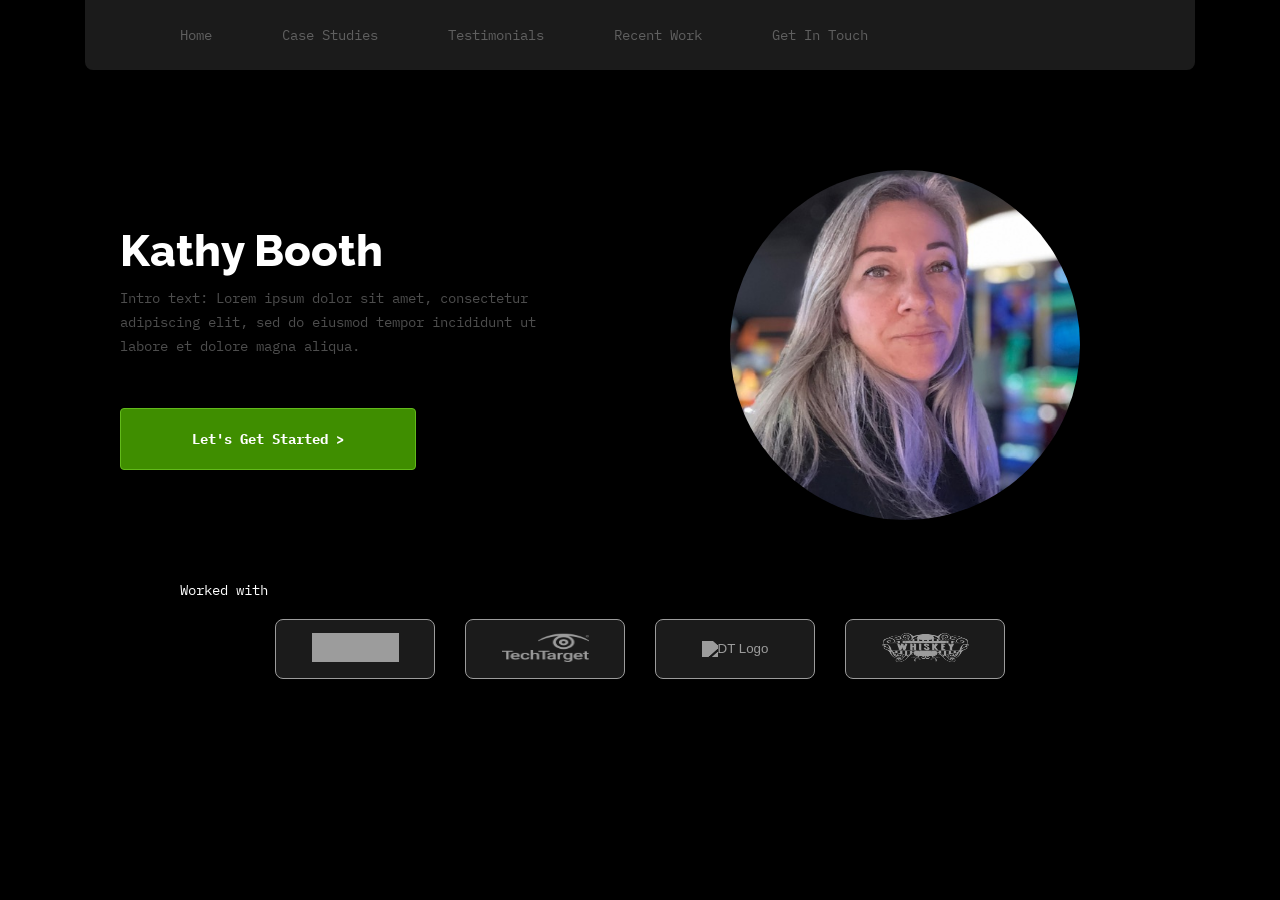
==== index.html @ 5563e773 "first commit - base page 1 and 2" ====
<!DOCTYPE html>
<html lang="en">

<head>
    <meta charset="UTF-8">
    <meta name="viewport" content="width=device-width, initial-scale=1.0">
    <title>Figma - Kathy B</title>
    <script src="https://kit.fontawesome.com/de191e769c.js" crossorigin="anonymous"></script>
    <link rel="stylesheet" href="styles.css" class="stylesheet">
</head>

<body>
    <header class="navbar">
        <nav class="pages">
            <ul>
                <li><a href="#">Home</a></li>
                <li><a href="casestudies.html">Case Studies</a></li>
                <li><a href="testimonials.html">Testimonials</a></li>
                <li><a href="recentwork.html">Recent Work</a></li>
                <li><a href="contact.html">Get In Touch</a></li>
            </ul>
        </nav>
        <nav class="social">
            <a href="https://www.linkedin.com/in/kathyharsh/"><i class="fa-brands fa-linkedin-in"></i></a>
            <a href="https://github.com/kyrissian"><i class="fa-brands fa-github"></i></a>
            <a href="https://twitter.com/"><i class="fa-brands fa-x-twitter"></i></a>
        </nav>
    </header>
    <main class="cover">
        <div class="left">
            <h1>Kathy Booth</h1>
            <p>Intro text: Lorem ipsum dolor sit amet, consectetur adipiscing elit, sed do eiusmod tempor incididunt ut
                labore et
                dolore magna aliqua.</p>
            <button class="lets-get-started">Let's Get Started ></button>
        </div>
        <div class="right">
            <img src="./images/IMG_7150.jpeg" alt="Kathy Booth">
        </div>
    </main>
    <footer class="worked-with">
        <div class="h3">
            <h3>Worked with</h3>
        </div>
        <div class="logos">
            <button><img src="./images/craftmatic_logo.gif" alt="Craftmatic Logo"></button>
            <button><img src="./images/TT_logo.png" alt="TT Logo"></button>
            <button><img src="https://d2dbdb6j3s6ay6.cloudfront.net/img/dt_logo.svg" alt="DT Logo"></button>
            <button><img src="./images/tws_logo.png" alt="TWS Logo"></button>
        </div>
    </footer>
</body>

</html>
---- styles.css ----
@import url("https://fonts.googleapis.com/css2?family=Delius&family=IBM+Plex+Mono:ital,wght@0,100;0,200;0,300;0,400;0,500;0,600;0,700;1,100;1,200;1,300;1,400;1,500;1,600;1,700&family=Raleway:ital,wght@0,100..900;1,100..900&display=swap");
@import url("https://fonts.googleapis.com/css2?family=Delius&family=IBM+Plex+Mono:ital,wght@0,100;0,200;0,300;0,400;0,500;0,600;0,700;1,100;1,200;1,300;1,400;1,500;1,600;1,700&family=Raleway:ital,wght@0,100..900;1,100..900&display=swap");

* {
  padding: 0;
  margin: 0;
  box-sizing: border-box;
}

body {
  background-color: black;
  display: flex;
  flex-direction: column;
}

/* Navbar Styles */
.navbar {
  display: flex;
  justify-content: space-between;
  align-items: center;
  background-color: #1b1b1b;
  height: 70px;
  border-radius: 0 0 8px 8px;
  gap: 20%;
  /*width: min(84%, 1280px);*/
  margin: 0 auto;
  width: 1110px;
}

.pages {
  margin-left: 95px;
}

.pages ul {
  display: flex;
  justify-content: space-around;
  align-items: center;
  width: 50%;
  gap: 70px;
  list-style: none;
  background-color: #1b1b1b;
}

.pages ul a {
  font-family: "IBM Plex Mono", monospace;
  font-size: 14px;
  font-weight: 400;
  background-color: none;
  letter-spacing: 1%;
  color: rgba(255, 255, 255, 0.3);
  text-decoration: none;
  background-color: #1b1b1b;
  white-space: nowrap;
}

.social i {
  color: rgba(255, 255, 255, 0.3);
  background-color: #1b1b1b;
  padding: 5px;
}

.social {
  display: flex;
  align-items: center;
  gap: 25px;
}

/* Main Styles */
.cover {
  display: flex;
  justify-content: center;
  align-items: center;
  gap: 40px;
  padding-top: 100px;
}

.cover .left h1 {
  font-family: Raleway, sans-serif;
  font-size: 44px;
  font-weight: 800;
  font-style: extrabold;
  color: white;
  padding-bottom: 10px;
}

.cover .left {
  display: flex;
  flex-direction: column;
  justify-content: center;
  align-items: left;
  font-size: 16px;
  color: white;
  padding-left: 120px;
  padding-right: 100px;
  width: 55%;
}

.cover .left p {
  padding-bottom: 30px;
  font-family: "IBM Plex Mono", monospace;
  color: rgba(255, 255, 255, 0.3);
  font-weight: 400;
  font-size: 14px;
  line-height: 24px;
  letter-spacing: 1%;
}

.cover .left button {
  font-family: "IBM Plex Mono", monospace;
  font-size: 14px;
  font-weight: 700;
  color: white;
  background-color: #3f8e00;
  border: 1px solid #62ba1b;
  padding: 21px 64px;
  width: 63%;
  border-radius: 4px;
  box-shadow: 0 8px 30px 0 rgba(0, 0, 0, 0.1);
  margin-top: 20px;
}

.cover .right {
  padding-right: 200px;
}

.cover .right img {
  width: 350px;
  height: 350px;
  object-fit: cover;
  border-radius: 50%;
}

/* Worked With Styles*/

.worked-with {
  display: flex;
  flex-direction: column;
  color: white;
  margin-top: 57px;
}

.worked-with h3 {
  font-family: "IBM Plex Mono", monospace;
  font-size: 14px;
  font-weight: 400;
  color: white;
  margin-bottom: 20px;
  margin-left: 180px;
  margin-right: 1007px;
  white-space: nowrap;
}

.logos {
  display: flex;
  justify-content: center;
  align-items: center;
  gap: 30px;
  margin-bottom: 60px;
}

.logos button {
  border-radius: 8px;
  border-color: #9c9c9c;
  border-width: 1px;
  border-style: solid;
  width: 160px;
  height: 60px;
  background-color: #1b1b1b;
}

.logos button img {
  width: 87px;
  height: 50%;
  filter: grayscale(100%) brightness(0) invert(61%);
}

/* Case Studies styling */
.case-studies {
  background-color: white;
}

.case-header {
  display: flex;
  flex-direction: column;
  font-family: Raleway, sans-serif;
  color: #9c9c9c;
  justify-content: center;
  align-items: center;
  text-align: center;
  margin-bottom: 60px;
  margin-top: 60px;
}

.case-header p {
  font-family: "IBM Plex Mono", monospace;
  font-size: 14px;
  font-weight: 400;
  line-height: 24px;
  letter-spacing: 1%;
}

.case-studies-container {
  display: flex;
  flex-direction: column;
  justify-content: center;
  align-items: center;
}

.case-study-container {
  display: flex;
  padding: 30px;
  height: 300px;
  width: 445px;
  margin-bottom: 80px;
}

.case-study-container2 {
  display: flex;
  flex-direction: row-reverse;
  padding: 30px;
  height: 300px;
  width: 445px;
  margin-bottom: 80px;
}

.work {
  padding: 30px;
  height: 300px;
  width: 445px;
}

button .case-field1 {
  font-family: "IBM Plex Mono", monospace;
  font-size: 12px;
  font-weight: 700;
  color: rgb(237, 7, 184);
  background-color: #e798d5;
  padding: 21px 64px;
  width: 63%;
  border-radius: 50px;
  box-shadow: 0 8px 30px 0 rgba(0, 0, 0, 0.1);
  margin-top: 20px;
}

.work-image img {
  height: 300px;
  width: 445px;
  border-radius: 8px;
}
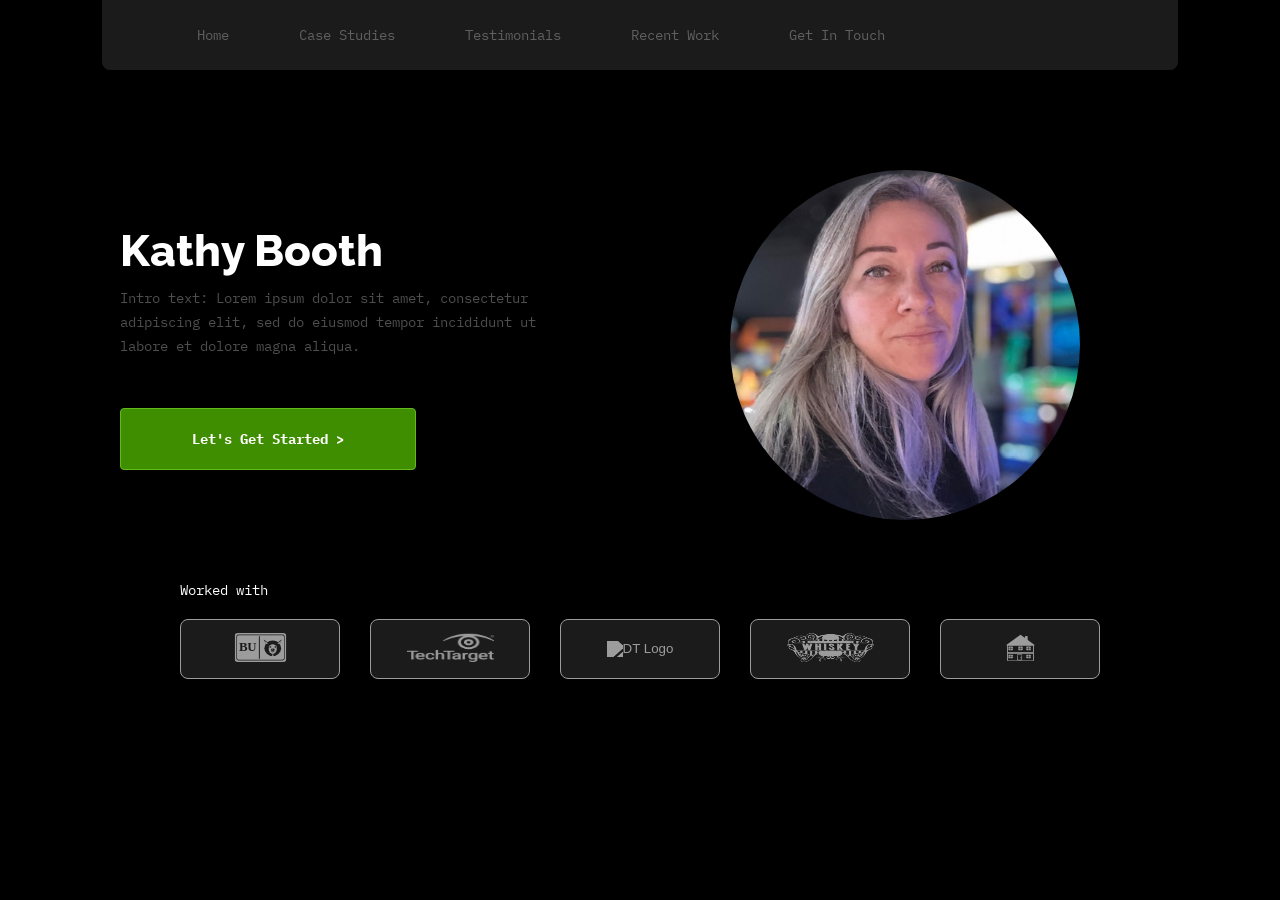
==== commit 0f826fb8: "added testimonials and added more to case studies" ====
--- a/index.html
+++ b/index.html
@@ -43,10 +43,11 @@
             <h3>Worked with</h3>
         </div>
         <div class="logos">
-            <button><img src="./images/craftmatic_logo.gif" alt="Craftmatic Logo"></button>
+            <button><img src="./images/bu-terrier-stencil.svg" alt="BU Logo"></button>
             <button><img src="./images/TT_logo.png" alt="TT Logo"></button>
             <button><img src="https://d2dbdb6j3s6ay6.cloudfront.net/img/dt_logo.svg" alt="DT Logo"></button>
             <button><img src="./images/tws_logo.png" alt="TWS Logo"></button>
+            <button><img src="./images/house-stencil.svg" alt="home Logo"></button>
         </div>
     </footer>
 </body>
--- a/styles.css
+++ b/styles.css
@@ -21,14 +21,13 @@
   background-color: #1b1b1b;
   height: 70px;
   border-radius: 0 0 8px 8px;
-  gap: 20%;
-  /*width: min(84%, 1280px);*/
+  gap: 1%;
+  width: min(84%, 1280px);
   margin: 0 auto;
-  width: 1110px;
 }
 
 .pages {
-  margin-left: 95px;
+  margin: 95px;
 }
 
 .pages ul {
@@ -63,6 +62,7 @@
   display: flex;
   align-items: center;
   gap: 25px;
+  margin-right: 95px;
 }
 
 /* Main Styles */
@@ -174,16 +174,24 @@
   filter: grayscale(100%) brightness(0) invert(61%);
 }
 
-/* Case Studies styling */
+/* Case Studies page styling */
 .case-studies {
   background-color: white;
 }
 
+.case-studies h1 {
+  font-family: Raleway, sans-serif;
+  font-size: 34px;
+  font-weight: 800;
+  line-height: 100%;
+  font-style: extrabold;
+  color: #ffffff;
+  padding-bottom: 10px;
+}
+
 .case-header {
   display: flex;
   flex-direction: column;
-  font-family: Raleway, sans-serif;
-  color: #9c9c9c;
   justify-content: center;
   align-items: center;
   text-align: center;
@@ -197,49 +205,53 @@
   font-weight: 400;
   line-height: 24px;
   letter-spacing: 1%;
+  width: 570px;
+  color: #9c9c9c;
 }
 
 .case-studies-container {
   display: flex;
   flex-direction: column;
-  justify-content: center;
-  align-items: center;
-}
-
-.case-study-container {
-  display: flex;
-  padding: 30px;
-  height: 300px;
-  width: 445px;
+  align-items: center;
+}
+
+.case-study-container,
+.case-study-container2 {
+  display: flex;
+  align-items: center;
+  justify-content: space-between;
+  gap: 20px;
+  width: 100%;
+  max-width: 900px;
   margin-bottom: 80px;
 }
 
 .case-study-container2 {
-  display: flex;
   flex-direction: row-reverse;
-  padding: 30px;
-  height: 300px;
-  width: 445px;
-  margin-bottom: 80px;
+}
+
+h2 {
+  font-family: Raleway, sans-serif;
+  font-size: 24px;
+  font-weight: 800;
+  font-style: extrabold;
+  color: #080808;
+  padding-bottom: 10px;
+  gap: 10px;
 }
 
 .work {
-  padding: 30px;
-  height: 300px;
-  width: 445px;
-}
-
-button .case-field1 {
-  font-family: "IBM Plex Mono", monospace;
-  font-size: 12px;
-  font-weight: 700;
-  color: rgb(237, 7, 184);
-  background-color: #e798d5;
-  padding: 21px 64px;
-  width: 63%;
-  border-radius: 50px;
-  box-shadow: 0 8px 30px 0 rgba(0, 0, 0, 0.1);
-  margin-top: 20px;
+  flex: 1;
+}
+
+.work p {
+  font-family: "IBM Plex Mono", monospace;
+  font-size: 14px;
+  font-weight: 400;
+  line-height: 24px;
+  letter-spacing: 1%;
+  color: #9c9c9c;
+  padding-bottom: 20px;
 }
 
 .work-image img {
@@ -247,3 +259,164 @@
   width: 445px;
   border-radius: 8px;
 }
+
+/* Button Styles */
+.case-field1,
+.case-field2,
+.case-field3 {
+  font-family: "IBM Plex Mono", monospace;
+  font-size: 12px;
+  font-weight: 700;
+  padding: 10px 10px;
+  width: 63%;
+  border-radius: 60px;
+  margin-top: 20px;
+  margin-bottom: 20px;
+  border: none;
+  width: fit-content;
+  align-items: center;
+  text-align: center;
+  justify-content: center;
+}
+
+.case-field1 {
+  color: #ffa217;
+  background-color: #fff6e9;
+}
+
+.case-field2 {
+  color: #000aff;
+  background-color: #d0e6ff;
+}
+
+.case-field3 {
+  color: #2ab090;
+  background-color: #e0fff8;
+}
+
+.view-case-study1,
+.view-case-study2,
+.view-case-study3 {
+  font-family: "IBM Plex Mono", monospace;
+  font-size: 14px;
+  font-weight: 700;
+  padding: 10px 24px;
+  width: 63%;
+  border-radius: 4px;
+  margin-top: 20px;
+  border: none;
+  gap: 10px;
+  align-items: center;
+  width: fit-content;
+}
+
+.view-case-study1 {
+  color: white;
+  background-color: #ff7c00;
+}
+
+.view-case-study2 {
+  color: white;
+  background-color: #000aff;
+}
+
+.view-case-study3 {
+  color: white;
+  background-color: #2ab090;
+}
+
+/* Testimonial page Styles */
+.testimonials {
+  background-color: black;
+}
+
+.test-header h1 {
+  font-family: Raleway, sans-serif;
+  font-size: 34px;
+  font-weight: 800;
+  line-height: 100%;
+  font-style: extrabold;
+  color: #ffffff;
+  padding-bottom: 10px;
+}
+
+.test-header {
+  display: flex;
+  flex-direction: column;
+  justify-content: center;
+  align-items: center;
+  text-align: center;
+  margin-bottom: 60px;
+  margin-top: 60px;
+}
+
+.test-header p {
+  font-family: "IBM Plex Mono", monospace;
+  font-size: 14px;
+  font-weight: 400;
+  line-height: 24px;
+  letter-spacing: 1%;
+  width: 570px;
+  color: #9c9c9c;
+}
+
+.test-container {
+  display: grid;
+  gap: 40px;
+  grid-template-columns: repeat(2, 1fr); /* 2 columns */
+  grid-template-rows: repeat(2, auto); /* 2 rows */
+  justify-items: center;
+  margin-left: 180px;
+  margin-right: 180px;
+}
+
+.testimonial {
+  border: 1px solid;
+  border-image-source: linear-gradient(
+    90deg,
+    #484848 1.24%,
+    rgba(27, 27, 27, 0) 100%
+  );
+}
+
+.testimonial p {
+  font-family: "IBM Plex Mono", monospace;
+  font-size: 14px;
+  font-weight: 400;
+  line-height: 24px;
+  letter-spacing: 1%;
+  color: #9c9c9c;
+  padding-bottom: 20px;
+}
+
+.testimonial h1 {
+  font-family: Raleway, sans-serif;
+  font-size: 100px;
+  font-weight: 400;
+  line-height: 100%;
+  letter-spacing: 1%;
+  color: white;
+  padding-bottom: 10px;
+}
+
+.client {
+  display: flex;
+  align-items: center;
+  gap: 20px;
+}
+
+.client img {
+  width: 50px;
+  height: 50px;
+  border-radius: 50%;
+  object-fit: cover;
+}
+
+.client h3 {
+  font-family: Raleway, sans-serif;
+  font-size: 18px;
+  font-weight: 700;
+  line-height: 100%;
+  font-style: bold;
+  color: white;
+}
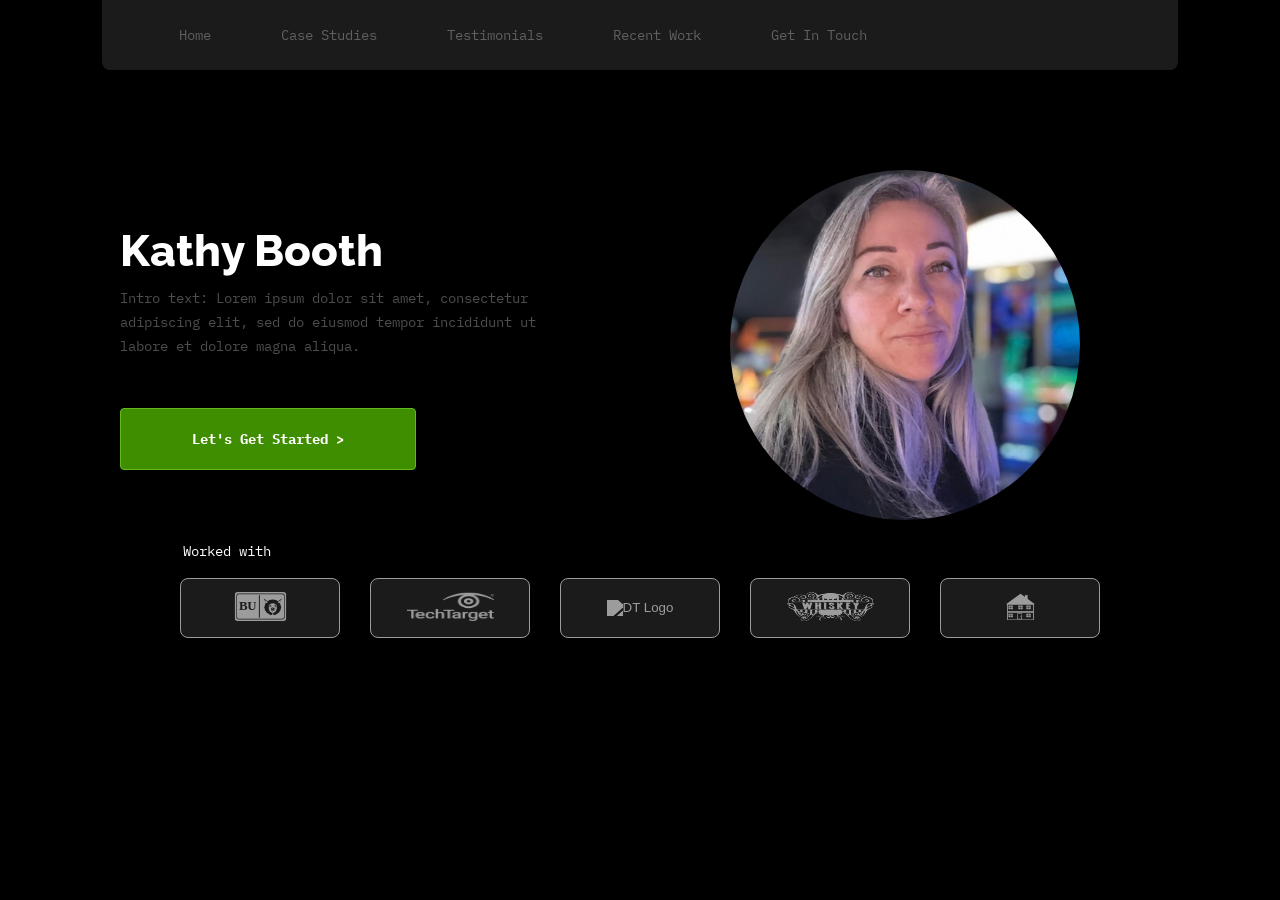
==== commit 6fc78760: "added hamburger menu and some responsive styles" ====
--- a/index.html
+++ b/index.html
@@ -11,9 +11,10 @@
 
 <body>
     <header class="navbar">
+
         <nav class="pages">
             <ul>
-                <li><a href="#">Home</a></li>
+                <li><a href="index.html">Home</a></li>
                 <li><a href="casestudies.html">Case Studies</a></li>
                 <li><a href="testimonials.html">Testimonials</a></li>
                 <li><a href="recentwork.html">Recent Work</a></li>
@@ -25,6 +26,7 @@
             <a href="https://github.com/kyrissian"><i class="fa-brands fa-github"></i></a>
             <a href="https://twitter.com/"><i class="fa-brands fa-x-twitter"></i></a>
         </nav>
+        <i class="fas fa-bars menu-toggle" onclick="toggleMenu()"></i>
     </header>
     <main class="cover">
         <div class="left">
@@ -32,7 +34,7 @@
             <p>Intro text: Lorem ipsum dolor sit amet, consectetur adipiscing elit, sed do eiusmod tempor incididunt ut
                 labore et
                 dolore magna aliqua.</p>
-            <button class="lets-get-started">Let's Get Started ></button>
+            <button class="lets-get-started"><a href="casestudies.html">Let's Get Started ></a></button>
         </div>
         <div class="right">
             <img src="./images/IMG_7150.jpeg" alt="Kathy Booth">
@@ -50,6 +52,12 @@
             <button><img src="./images/house-stencil.svg" alt="home Logo"></button>
         </div>
     </footer>
+    <script>
+        function toggleMenu() {
+            const pages = document.querySelector(".pages");
+            pages.classList.toggle("active");
+        }
+    </script>
 </body>
 
 </html>
--- a/styles.css
+++ b/styles.css
@@ -27,7 +27,7 @@
 }
 
 .pages {
-  margin: 95px;
+  margin: 77px;
 }
 
 .pages ul {
@@ -112,11 +112,15 @@
   color: white;
   background-color: #3f8e00;
   border: 1px solid #62ba1b;
-  padding: 21px 64px;
+  padding: 21px 60px;
   width: 63%;
   border-radius: 4px;
-  box-shadow: 0 8px 30px 0 rgba(0, 0, 0, 0.1);
   margin-top: 20px;
+}
+
+.cover .left button a {
+  color: white;
+  text-decoration: none;
 }
 
 .cover .right {
@@ -137,6 +141,7 @@
   flex-direction: column;
   color: white;
   margin-top: 57px;
+  background-color: black;
 }
 
 .worked-with h3 {
@@ -185,7 +190,7 @@
   font-weight: 800;
   line-height: 100%;
   font-style: extrabold;
-  color: #ffffff;
+  color: #080808;
   padding-bottom: 10px;
 }
 
@@ -258,6 +263,7 @@
   height: 300px;
   width: 445px;
   border-radius: 8px;
+  object-fit: cover;
 }
 
 /* Button Styles */
@@ -325,9 +331,27 @@
   background-color: #2ab090;
 }
 
+.view-case-study1 a,
+.view-case-study2 a,
+.view-case-study3 a {
+  color: white;
+  text-decoration: none;
+  cursor: pointer;
+}
+
 /* Testimonial page Styles */
 .testimonials {
   background-color: black;
+}
+
+.test-header {
+  display: flex;
+  flex-direction: column;
+  justify-content: center;
+  align-items: center;
+  text-align: center;
+  margin-bottom: 60px;
+  margin-top: 60px;
 }
 
 .test-header h1 {
@@ -340,16 +364,6 @@
   padding-bottom: 10px;
 }
 
-.test-header {
-  display: flex;
-  flex-direction: column;
-  justify-content: center;
-  align-items: center;
-  text-align: center;
-  margin-bottom: 60px;
-  margin-top: 60px;
-}
-
 .test-header p {
   font-family: "IBM Plex Mono", monospace;
   font-size: 14px;
@@ -370,13 +384,24 @@
   margin-right: 180px;
 }
 
+.wrapper {
+  background: linear-gradient(
+    to right,
+    rgba(255, 255, 255, 0.4) 0%,
+    rgba(255, 255, 255, 0.05) 60%,
+    rgba(255, 255, 255, 0) 75%
+  );
+  border-radius: 12px;
+  padding: 1px;
+  display: block;
+  width: 100%;
+}
+
 .testimonial {
-  border: 1px solid;
-  border-image-source: linear-gradient(
-    90deg,
-    #484848 1.24%,
-    rgba(27, 27, 27, 0) 100%
-  );
+  background-color: black;
+  border-radius: 11px;
+  width: 100%;
+  box-sizing: border-box;
 }
 
 .testimonial p {
@@ -387,22 +412,28 @@
   letter-spacing: 1%;
   color: #9c9c9c;
   padding-bottom: 20px;
+  margin-left: 20px;
+  padding-top: 35px;
 }
 
 .testimonial h1 {
   font-family: Raleway, sans-serif;
+  position: absolute;
+  background: transparent;
   font-size: 100px;
   font-weight: 400;
   line-height: 100%;
   letter-spacing: 1%;
   color: white;
-  padding-bottom: 10px;
+  padding-top: -20px;
 }
 
 .client {
   display: flex;
   align-items: center;
   gap: 20px;
+  padding-bottom: 30px;
+  margin-left: 30px;
 }
 
 .client img {
@@ -420,3 +451,354 @@
   font-style: bold;
   color: white;
 }
+
+/* Recent Work Page Styles */
+.recent-work {
+  background-color: white;
+}
+
+.recent-work-header {
+  display: flex;
+  flex-direction: column;
+  justify-content: center;
+  align-items: center;
+  text-align: center;
+  margin-bottom: 60px;
+  margin-top: 60px;
+}
+
+.recent-work-header h1 {
+  font-family: Raleway, sans-serif;
+  font-size: 34px;
+  font-weight: 800;
+  line-height: 100%;
+  font-style: extrabold;
+  color: #080808;
+  padding-bottom: 10px;
+}
+
+.recent-work-header p {
+  font-family: "IBM Plex Mono", monospace;
+  font-size: 14px;
+  font-weight: 400;
+  line-height: 24px;
+  letter-spacing: 1%;
+  width: 570px;
+  color: #9c9c9c;
+}
+
+.work-container {
+  display: flex;
+  justify-content: center;
+  align-items: center;
+  gap: 30px;
+  margin-bottom: 60px;
+  margin-left: 180px;
+  margin-right: 180px;
+  gap: 50px;
+}
+
+.work-container .work-item {
+  display: flex;
+  flex-direction: column;
+}
+
+.work-container .work-item img {
+  width: 445px;
+  height: 300px;
+  border-radius: 8px;
+  object-fit: cover;
+  margin-bottom: 20px;
+}
+
+.work-container .work-item h3 {
+  font-family: Raleway, sans-serif;
+  font-size: 24px;
+  font-weight: 800;
+  line-height: 100%;
+  font-style: extrabold;
+  color: #080808;
+  margin-bottom: 10px;
+}
+
+.work-container .work-item p {
+  font-family: "IBM Plex Mono", monospace;
+  font-size: 14px;
+  font-weight: 400;
+  line-height: 24px;
+  letter-spacing: 1%;
+  color: #9c9c9c;
+  margin-bottom: 20px;
+}
+
+.work-item .know-more {
+  font-family: "IBM Plex Mono", monospace;
+  font-size: 14px;
+  font-weight: 700;
+  color: white;
+  background-color: #3f8e00;
+  border: 1px solid #62ba1b;
+  width: 35%;
+  padding: 10px 24px;
+  border-radius: 4px;
+  box-shadow: 0 8px 30px 0 rgba(0, 0, 0, 0.1);
+  margin-top: 20px;
+}
+
+.work-item .know-more a {
+  color: white;
+  text-decoration: none;
+  cursor: pointer;
+}
+
+/* Contact Page Styles */
+.contact {
+  background-color: black;
+  display: flex;
+  flex-direction: column;
+  min-height: 100vh;
+}
+
+.contact-header {
+  display: flex;
+  flex-direction: column;
+  justify-content: center;
+  align-items: center;
+  text-align: center;
+  margin-top: 80px;
+}
+
+.contact-header h1 {
+  font-family: Raleway, sans-serif;
+  font-size: 34px;
+  font-weight: 800;
+  line-height: 100%;
+  font-style: extrabold;
+  color: #ffffff;
+  padding-bottom: 10px;
+}
+
+.contact-header p {
+  font-family: "IBM Plex Mono", monospace;
+  font-size: 14px;
+  font-weight: 400;
+  line-height: 24px;
+  letter-spacing: 1%;
+  width: 570px;
+  color: #9c9c9c;
+}
+
+.contact-form {
+  display: flex;
+  flex-direction: column;
+  align-items: center;
+  justify-content: center;
+  gap: 20px;
+  margin-left: 180px;
+  margin-right: 180px;
+  margin-bottom: 20px;
+  flex: 1;
+  margin-top: -40px;
+}
+
+.contact-form form {
+  display: flex;
+  flex-direction: column;
+  align-items: center;
+  width: 100%;
+}
+
+.contact-form input,
+.contact-form textarea {
+  width: 100%;
+  max-width: 400px;
+  padding: 15px;
+  border-radius: 4px;
+  border: 1px solid #ccc;
+  font-family: "IBM Plex Mono", monospace;
+  font-size: 14px;
+  font-weight: 400;
+}
+
+.contact-form label {
+  width: 100%;
+  max-width: 400px;
+  color: white;
+  font-family: "IBM Plex Mono", monospace;
+  font-size: 14px;
+  margin-bottom: 6px;
+  margin-top: 20px;
+}
+
+.contact-form button {
+  font-family: "IBM Plex Mono", monospace;
+  font-size: 14px;
+  font-weight: 700;
+  color: white;
+  background-color: #3f8e00;
+  border: 1px solid #62ba1b;
+  padding: 21px 64px;
+  width: 400px;
+  border-radius: 4px;
+  box-shadow: 0 8px 30px 0 rgba(0, 0, 0, 0.1);
+  margin-top: 20px;
+}
+
+footer {
+  background-color: #1b1b1b;
+  height: 80px;
+  display: flex;
+  justify-content: center;
+  align-items: center;
+  font-family: "IBM Plex Mono", monospace;
+  font-size: 14px;
+  letter-spacing: 1%;
+  line-height: 100%;
+  font-weight: 400;
+}
+
+span {
+  color: #9c9c9c;
+}
+
+i {
+  color: #9c9c9c;
+}
+
+.menu-toggle {
+  display: none;
+  color: #7170b6;
+  font-size: 25px;
+  cursor: pointer;
+}
+
+/*  Responsive styles */
+@media screen and (max-width: 1250px) {
+  .pages {
+    margin: 50px;
+  }
+  .pages ul {
+    gap: 45px;
+  }
+  .cover .left button {
+    width: 80%;
+  }
+}
+
+@media screen and (max-width: 1050px) {
+  .pages {
+    margin: 30px;
+  }
+  .pages ul {
+    gap: 50px;
+  }
+  .navbar {
+    display: flex;
+    flex-direction: column;
+    justify-content: center;
+    align-items: center;
+    height: 100px;
+  }
+  .pages {
+    margin: 20px;
+  }
+  .cover .left {
+    padding-right: 50px;
+    padding-left: 50px;
+  }
+  .cover .right {
+    padding-right: 50px;
+    padding-left: 50px;
+  }
+  .cover {
+    padding-top: 20px;
+    gap: 0px;
+    padding-bottom: 60px;
+  }
+  .worked-with h3 {
+    margin-top: 50px;
+    margin-left: 100px;
+    margin-right: 100px;
+  }
+  .logos {
+    margin-bottom: 150px;
+    gap: 10px;
+  }
+  .logos button {
+    width: 140px;
+    height: 50px;
+  }
+  .test-container {
+    margin-left: 70px;
+    margin-right: 30px;
+    margin-bottom: 100px;
+  }
+  .work-container .work-item img {
+    width: 330px;
+    height: 260px;
+  }
+}
+
+@media screen and (max-width: 790px) {
+  .pages ul {
+    gap: 20px;
+  }
+  .navbar {
+    width: 90%;
+  }
+  .test-container {
+    grid-template-columns: 1fr; /* 1 column */
+    grid-template-rows: repeat(4, auto); /* 4 rows */
+    margin-left: 50px;
+    margin-right: 50px;
+  }
+}
+
+@media screen and (max-width: 598px) {
+  .pages ul {
+    gap: 15px;
+  }
+  .navbar {
+    width: 100%;
+  }
+  .test-container {
+    margin-left: 50px;
+  }
+  .test-header p {
+    width: 90%;
+  }
+}
+
+/* hamburger menu for 498px width and smaller */
+@media screen and (max-width: 498px) {
+  .pages ul {
+    gap: 10px;
+  }
+  .navbar {
+    margin: 0px;
+    width: 100%;
+    justify-content: center;
+    flex-direction: row;
+  }
+  .social {
+    justify-content: center;
+  }
+  .pages {
+    display: none;
+  }
+  .menu-toggle {
+    display: block;
+  }
+  .pages.active {
+    display: flex;
+  }
+  .pages ul {
+    flex-direction: column;
+    background-color: #1b1b1b;
+    position: absolute;
+    top: 70px;
+    left: 0;
+    width: 100%;
+    padding: 20px 0;
+  }
+}
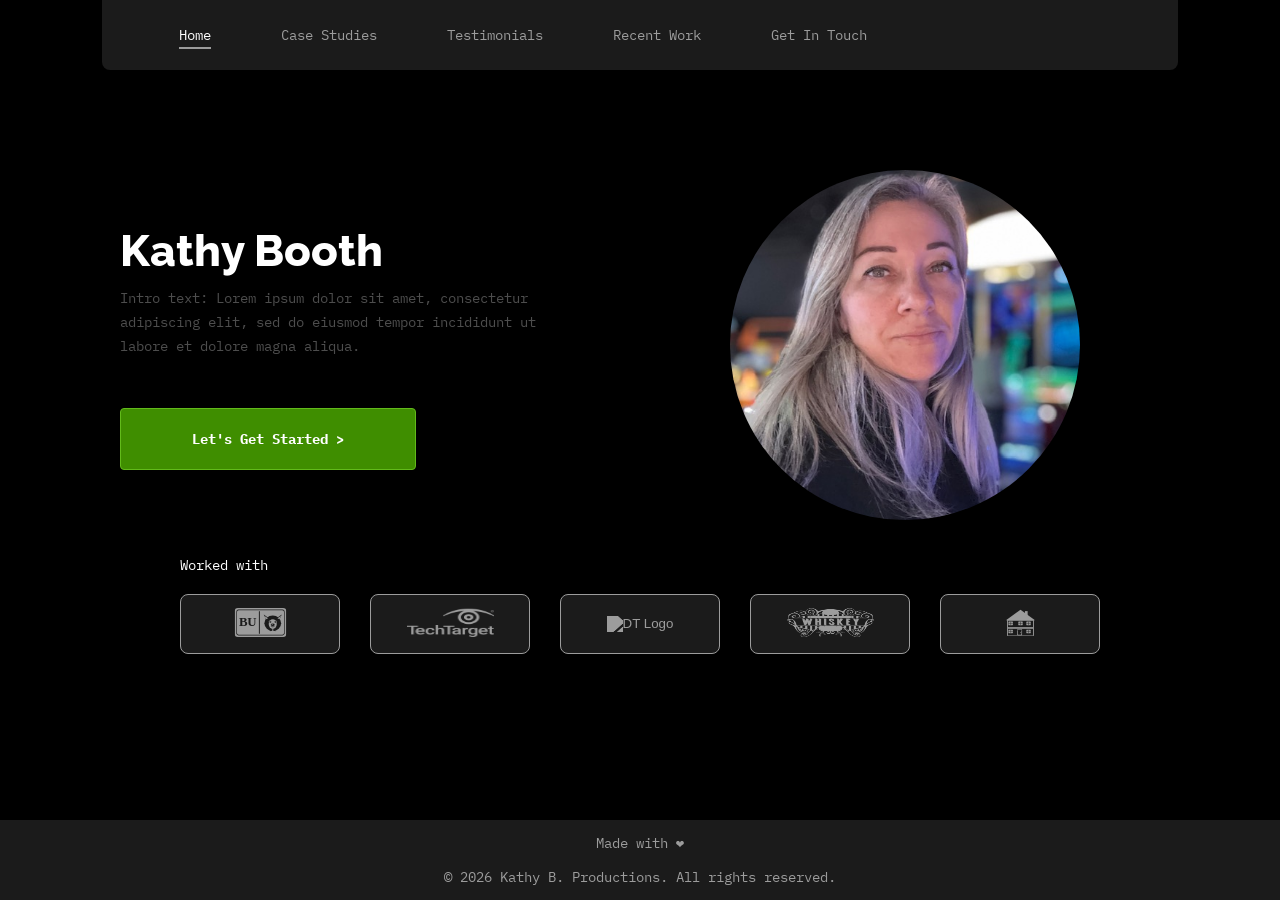
==== commit 0f711def: "added animation on active page and footers to all pages" ====
--- a/index.html
+++ b/index.html
@@ -14,7 +14,7 @@
 
         <nav class="pages">
             <ul>
-                <li><a href="index.html">Home</a></li>
+                <li><a href="index.html" class="active-link">Home</a></li>
                 <li><a href="casestudies.html">Case Studies</a></li>
                 <li><a href="testimonials.html">Testimonials</a></li>
                 <li><a href="recentwork.html">Recent Work</a></li>
@@ -57,7 +57,17 @@
             const pages = document.querySelector(".pages");
             pages.classList.toggle("active");
         }
+
+        document.querySelectorAll(".pages ul a").forEach(link => {
+            link.addEventListener("click", () => {
+                document.querySelector(".pages").classList.remove("active");
+            });
+        });
     </script>
+    <footer class="footer">
+        <p><span>Made with</span> ❤️</p>
+        <p>&copy; 2026 Kathy B. Productions. All rights reserved.</p>
+    </footer>
 </body>
 
 </html>
--- a/styles.css
+++ b/styles.css
@@ -5,12 +5,18 @@
   padding: 0;
   margin: 0;
   box-sizing: border-box;
+  scroll-behavior: smooth;
 }
 
 body {
   background-color: black;
   display: flex;
   flex-direction: column;
+  min-height: 100vh;
+}
+
+html {
+  overflow-y: scroll;
 }
 
 /* Navbar Styles */
@@ -46,10 +52,16 @@
   font-weight: 400;
   background-color: none;
   letter-spacing: 1%;
-  color: rgba(255, 255, 255, 0.3);
+  color: #9c9c9c;
   text-decoration: none;
   background-color: #1b1b1b;
   white-space: nowrap;
+}
+
+.pages ul a.active-link {
+  color: white;
+  border-bottom: 2px solid #9c9c9c;
+  padding-bottom: 3px;
 }
 
 .social i {
@@ -135,12 +147,11 @@
 }
 
 /* Worked With Styles*/
-
 .worked-with {
   display: flex;
   flex-direction: column;
   color: white;
-  margin-top: 57px;
+  margin-top: 32px;
   background-color: black;
 }
 
@@ -160,7 +171,7 @@
   justify-content: center;
   align-items: center;
   gap: 30px;
-  margin-bottom: 60px;
+  margin-bottom: 30px;
 }
 
 .logos button {
@@ -266,7 +277,7 @@
   object-fit: cover;
 }
 
-/* Button Styles */
+/* Case Study Button Styles */
 .case-field1,
 .case-field2,
 .case-field3 {
@@ -376,12 +387,15 @@
 
 .test-container {
   display: grid;
-  gap: 40px;
+  gap: 50px;
   grid-template-columns: repeat(2, 1fr); /* 2 columns */
   grid-template-rows: repeat(2, auto); /* 2 rows */
   justify-items: center;
-  margin-left: 180px;
-  margin-right: 180px;
+  align-items: stretch;
+  margin-left: 5%;
+  margin-right: 5%;
+  height: 100%;
+  width: 90%;
 }
 
 .wrapper {
@@ -395,6 +409,7 @@
   padding: 1px;
   display: block;
   width: 100%;
+  position: relative;
 }
 
 .testimonial {
@@ -402,6 +417,9 @@
   border-radius: 11px;
   width: 100%;
   box-sizing: border-box;
+  display: flex;
+  flex-direction: column;
+  height: 100%;
 }
 
 .testimonial p {
@@ -412,20 +430,21 @@
   letter-spacing: 1%;
   color: #9c9c9c;
   padding-bottom: 20px;
-  margin-left: 20px;
-  padding-top: 35px;
-}
-
-.testimonial h1 {
+  margin-left: 30px;
+  padding-top: 40px;
+}
+
+.testimonial::before {
+  content: "\201C"; /* the " character */
+  position: absolute;
+  top: -21px; /* lifts it up to sit on the border */
+  left: 5px;
   font-family: Raleway, sans-serif;
-  position: absolute;
-  background: transparent;
   font-size: 100px;
   font-weight: 400;
-  line-height: 100%;
-  letter-spacing: 1%;
-  color: white;
-  padding-top: -20px;
+  line-height: 1;
+  color: white;
+  padding: 0 8px; /* a little breathing room so border doesn't touch the glyph */
 }
 
 .client {
@@ -434,6 +453,7 @@
   gap: 20px;
   padding-bottom: 30px;
   margin-left: 30px;
+  margin-top: auto;
 }
 
 .client img {
@@ -638,16 +658,19 @@
   background-color: #3f8e00;
   border: 1px solid #62ba1b;
   padding: 21px 64px;
-  width: 400px;
+  width: 100%;
+  max-width: 400px;
   border-radius: 4px;
   box-shadow: 0 8px 30px 0 rgba(0, 0, 0, 0.1);
   margin-top: 20px;
 }
 
-footer {
+.footer {
   background-color: #1b1b1b;
   height: 80px;
   display: flex;
+  gap: 20px;
+  flex-direction: column;
   justify-content: center;
   align-items: center;
   font-family: "IBM Plex Mono", monospace;
@@ -655,6 +678,11 @@
   letter-spacing: 1%;
   line-height: 100%;
   font-weight: 400;
+  color: #9c9c9c;
+}
+
+.footer {
+  margin-top: auto;
 }
 
 span {
@@ -667,7 +695,7 @@
 
 .menu-toggle {
   display: none;
-  color: #7170b6;
+  color: #9c9c9c;
   font-size: 25px;
   cursor: pointer;
 }
@@ -680,8 +708,19 @@
   .pages ul {
     gap: 45px;
   }
+  .cover {
+    padding-top: 50px;
+    gap: 20px;
+    padding-bottom: 30px;
+  }
   .cover .left button {
     width: 80%;
+  }
+}
+
+@media screen and (max-width: 1098px) {
+  .cover .right {
+    padding-right: 100px;
   }
 }
 
@@ -699,43 +738,100 @@
     align-items: center;
     height: 100px;
   }
+  .navbar .social {
+    margin-right: 0px;
+  }
   .pages {
     margin: 20px;
   }
   .cover .left {
-    padding-right: 50px;
-    padding-left: 50px;
+    padding-right: 30px;
+    padding-left: 70px;
   }
   .cover .right {
-    padding-right: 50px;
-    padding-left: 50px;
+    padding-right: 70px;
+    padding-left: 30px;
   }
   .cover {
-    padding-top: 20px;
+    padding-top: 40px;
     gap: 0px;
-    padding-bottom: 60px;
+    padding-bottom: 50px;
   }
   .worked-with h3 {
-    margin-top: 50px;
+    margin-top: 24px;
     margin-left: 100px;
     margin-right: 100px;
   }
   .logos {
-    margin-bottom: 150px;
-    gap: 10px;
+    margin-bottom: 60px;
+    gap: 20px;
   }
   .logos button {
-    width: 140px;
-    height: 50px;
-  }
+    width: 150px;
+    height: 70px;
+  }
+  .logos {
+    margin-left: 70px;
+  }
+
   .test-container {
     margin-left: 70px;
     margin-right: 30px;
     margin-bottom: 100px;
   }
   .work-container .work-item img {
-    width: 330px;
-    height: 260px;
+    width: 360px;
+    height: 280px;
+  }
+  .work-item .know-more {
+    width: 50%;
+  }
+}
+
+@media screen and (max-width: 950px) {
+  .logos button {
+    width: 120px;
+    height: 60px;
+  }
+  .logos {
+    align-self: center;
+  }
+  .case-study-container,
+  .case-study-container2 {
+    flex-direction: column;
+    align-items: center;
+    text-align: center;
+    margin-left: 0px;
+  }
+  .case-study-container .work,
+  .case-study-container2 .work {
+    text-align: center;
+  }
+  .case-study-container p,
+  .case-study-container2 p {
+    margin-left: 60px;
+    margin-right: 60px;
+  }
+  .testimonial {
+    width: 90%;
+  }
+}
+
+@media screen and (max-width: 815px) {
+  .cover .left {
+    padding-left: 30px;
+    padding-right: 15px;
+  }
+  .cover .right {
+    padding-right: 30px;
+    padding-left: 15px;
+  }
+  .work-container .work-item img {
+    width: 300px;
+    height: 240px;
+  }
+  .work-item .know-more {
+    width: 50%;
   }
 }
 
@@ -745,6 +841,16 @@
   }
   .navbar {
     width: 90%;
+  }
+  .cover .left button {
+    width: 85%;
+  }
+  .cover .right img {
+    width: 275px;
+    height: 275px;
+  }
+  .logos {
+    margin-left: 10px;
   }
   .test-container {
     grid-template-columns: 1fr; /* 1 column */
@@ -754,6 +860,45 @@
   }
 }
 
+@media screen and (max-width: 725px) {
+  .cover .right img {
+    width: 250px;
+    height: 250px;
+  }
+  .logos button {
+    width: 100px;
+    height: 50px;
+  }
+  .logos {
+    margin-left: 2px;
+    gap: 10px;
+  }
+  .contact-header {
+    margin-bottom: 40px;
+  }
+  .work-container {
+    flex-direction: column;
+    justify-content: center;
+    align-items: center;
+  }
+  .contact-form input,
+  .contact-form textarea,
+  .contact-form label,
+  .contact-form button {
+    width: 100%;
+  }
+  .contact-form {
+    margin-left: 90px;
+    margin-right: 90px;
+  }
+  .contact-form input,
+  .contact-form textarea,
+  .contact-form label,
+  .contact-form button {
+    max-width: 520px;
+  }
+}
+
 @media screen and (max-width: 598px) {
   .pages ul {
     gap: 15px;
@@ -761,11 +906,52 @@
   .navbar {
     width: 100%;
   }
+  .cover {
+    flex-direction: column;
+  }
+  .cover .right {
+    margin-top: 40px;
+  }
+  .cover .left {
+    width: 90%;
+  }
   .test-container {
     margin-left: 50px;
   }
+  .case-header p {
+    width: 90%;
+  }
   .test-header p {
     width: 90%;
+  }
+  .recent-work-header p {
+    width: 90%;
+  }
+  .contact-form {
+    margin-left: 50px;
+    margin-right: 50px;
+  }
+  .contact-header p {
+    width: 90%;
+  }
+}
+
+@media screen and (max-width: 560px) {
+  .logos {
+    flex-direction: column;
+    gap: 30px;
+    padding-bottom: 10px;
+  }
+  .logos button {
+    width: 160px;
+    height: 60px;
+  }
+  .worked-with {
+    align-items: center;
+  }
+  .worked-with h3 {
+    margin-left: 0;
+    margin-right: 0;
   }
 }
 
@@ -779,6 +965,7 @@
     width: 100%;
     justify-content: center;
     flex-direction: row;
+    gap: 200px;
   }
   .social {
     justify-content: center;
@@ -791,6 +978,9 @@
   }
   .pages.active {
     display: flex;
+  }
+  .pages.active ~ .menu-toggle {
+    visibility: hidden;
   }
   .pages ul {
     flex-direction: column;
@@ -801,4 +991,35 @@
     width: 100%;
     padding: 20px 0;
   }
-}
+  .work-image img {
+    height: 200px;
+    width: 330px;
+  }
+  .contact-header {
+    margin-top: 40px;
+  }
+}
+
+@media screen and (max-width: 435px) {
+  .navbar {
+    gap: 100px;
+  }
+  .case-study-container,
+  .case-study-container2 {
+    align-items: center;
+    text-align: center;
+    margin-left: 0px;
+  }
+  .cover .left button {
+    width: 100%;
+  }
+  .contact-form input,
+  .contact-form textarea,
+  .contact-form label,
+  .contact-form button {
+    width: 100%;
+  }
+  .footer {
+    text-align: center;
+  }
+}
